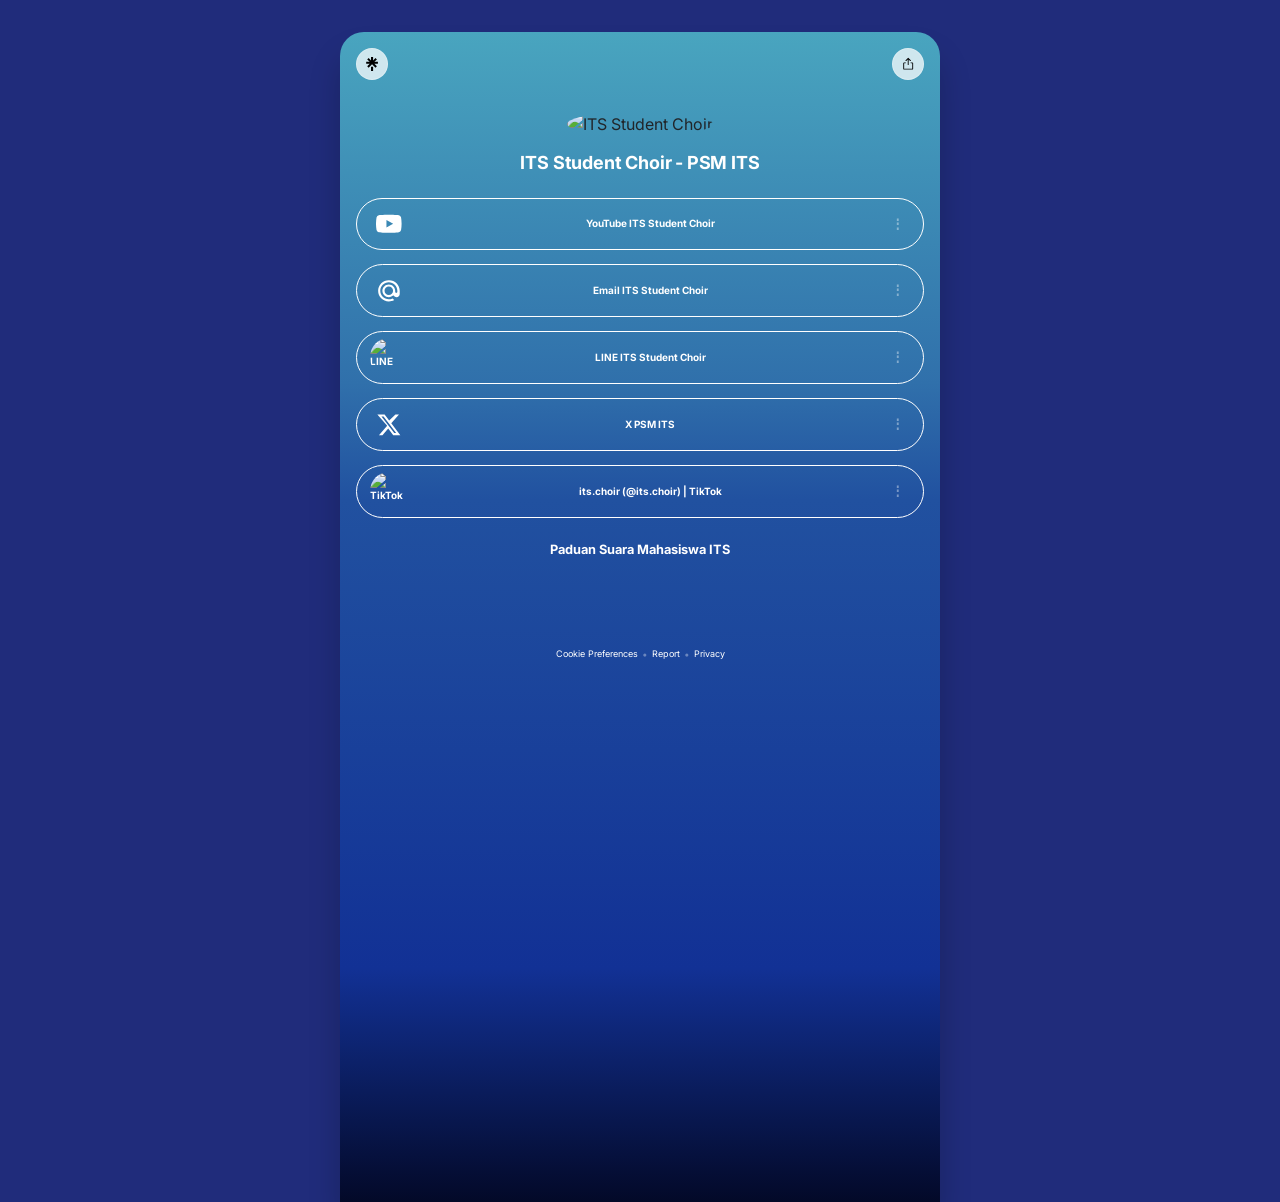
==== linktree.html @ 504827f1 "Pertemuan 6" ====
<!DOCTYPE html>
<html lang="en">

<head>
    <title>ITS Student Choir - PSM ITS | TikTok | Linktree</title>
    <meta charset="utf-8">
    <meta name="viewport" content="width=device-width, initial-scale=1">
    <link rel="stylesheet" href="https://cdn.jsdelivr.net/npm/bootstrap@4.6.2/dist/css/bootstrap.min.css">
    <link href="https://fonts.googleapis.com/css2?family=Inter:wght@400;500;600;700&display=swap" rel="stylesheet">
    <script src="https://cdn.jsdelivr.net/npm/jquery@3.7.1/dist/jquery.slim.min.js"></script>
    <script src="https://cdn.jsdelivr.net/npm/popper.js@1.16.1/dist/umd/popper.min.js"></script>
    <script src="https://cdn.jsdelivr.net/npm/bootstrap@4.6.2/dist/js/bootstrap.bundle.min.js"></script>

    <style>
        body {
            /* Mobile: gradient biru penuh */
            background: linear-gradient(180deg, #0d5fa3 0%, #0a3d8f 40%, #071A8C 100%);
            font-family: 'Inter', sans-serif;
            min-height: 130vh;
            margin: 0;
        }

        /* Desktop: background luar gelap, card mengapung di tengah */
        @media (min-width: 576px) {
            body {
                background: #202c7b;
                display: flex;
                justify-content: center;
                align-items: flex-start;
                padding-top: 2rem;
            }
        }

        .lt-card {
            max-width: 600px;
            width: 100%;
            min-height: 130vh;
            background: linear-gradient(180deg, #49a5bf 0%, #3070ab 30%, #2151a0 40%, #123195 80%, #030928 100%);
        }

        @media (min-width: 576px) {
            .lt-card {
                min-height: 130vh;
                border-radius: 1.5rem 1.5rem 0 0;
                box-shadow: 0 24px 32px 0 rgba(0, 0, 0, 0.2);
                padding-bottom: 2rem;
            }
        }

        .lt-topbar {
            position: sticky;
            top: 0;
            z-index: 10;
        }

        .lt-topbar-btn {
            width: 2rem;
            height: 2rem;
            border-radius: 50%;
            background: rgba(255, 255, 255, 0.741);
            border: 1px solid rgba(255, 255, 255, 0.25);
            display: flex;
            align-items: center;
            justify-content: center;
            cursor: pointer;
            color: #fff;
            transition: background 0.15s;
        }

        .lt-topbar-btn:hover {
            background: rgb(255, 255, 255);
        }

        .lt-topbar-btn svg {
            width: 0.9rem;
            height: 0.9rem;
            fill: #000000;
        }

        .lt-avatar {
            width: 4.5rem;
            height: 4.5rem;
            border-radius: 50%;
            object-fit: cover;
        }

        .lt-name {
            color: #fff;
            font-weight: 700;
            font-size: large;
            letter-spacing: -0.01em;
        }

        .lt-btn {
            background: transparent;
            border: 1.5px solid rgb(255, 255, 255);
            border-radius: 3rem;
            min-height: 3.3rem;
            display: flex;
            align-items: center;
            justify-content: center;
            position: relative;
            text-decoration: none;
            color: #fff;
            font-weight: bold;
            font-size: x-small;
            padding: 0.75rem 2.75rem 0.75rem 4rem;
            transition: background 0.15s, border-color 0.15s;
        }

        .lt-btn:hover {
            background: rgba(255, 255, 255, 0.08);
            border-color: rgba(255, 255, 255, 0.85);
            color: #fff;
            text-decoration: none;
        }

        .lt-btn-thumb {
            position: absolute;
            left: 0.5rem;
            width: 3rem;
            height: 3rem;
            border-radius: 0.75rem;
            overflow: hidden;
            background: transparent;
            display: flex;
            align-items: center;
            justify-content: center;
        }

        .lt-btn-thumb img {
            width: 80%;
            height: 80%;
            object-fit: cover;
            border-radius: 50%;
        }

        .lt-btn-thumb svg {
            width: 1.6rem;
            height: 1.6rem;
            fill: #fff;
        }

        .lt-btn-dots {
            position: absolute;
            right: 0.875rem;
            width: 1.5rem;
            height: 1.5rem;
            display: flex;
            align-items: center;
            justify-content: center;
            color: rgba(255, 255, 255, 0.4);
            font-size: 0.8rem;
            line-height: 1;
            border-radius: 50%;
        }

        .lt-btn-dots:hover {
            background: rgba(29, 28, 28, 0.182);
        }

        .lt-link-header {
            color: #fff;
            font-size: 80%;
            font-weight: 700;
            text-align: center;
        }

        /* Footer */
        .lt-footer-link {
            font-size: xx-small;
            color: rgba(255, 255, 255);
            text-decoration: none;
        }

        .lt-footer-link:hover {
            color: #fff;
            text-decoration: underline;
        }
    </style>
</head>

<body>

    <div class="lt-card mx-auto">

        <!-- TOP BAR -->
        <div class="lt-topbar d-flex justify-content-between align-items-center px-3 py-3">
            <button class="lt-topbar-btn">
                <!-- Logo Linktree -->
                <svg viewBox="0 0 28 28" fill="currentColor">
                    <path
                        d="M15.76 6.83L20.43 2.03L23.14 4.8L18.24 9.48H25.14V13.33H18.21L23.14 18.12L20.43 20.85L13.73 14.12L7.04 20.85L4.32 18.13L9.26 13.34H2.33V9.48H9.23L4.32 4.8L7.04 2.03L11.71 6.83V0H15.76V6.83ZM11.71 18.85H15.76V28H11.71V18.85Z" />
                </svg>
            </button>
            <button class="lt-topbar-btn">
                <!-- Icon share/upload -->
                <svg viewBox="0 0 256 256" fill="currentColor">
                    <path
                        d="M216,112v96a16,16,0,0,1-16,16H56a16,16,0,0,1-16-16V112A16,16,0,0,1,56,96H80a8,8,0,0,1,0,16H56v96H200V112H176a8,8,0,0,1,0-16h24A16,16,0,0,1,216,112ZM93.66,69.66,120,43.31V136a8,8,0,0,0,16,0V43.31l26.34,26.35a8,8,0,0,0,11.32-11.32l-40-40a8,8,0,0,0-11.32,0l-40,40A8,8,0,0,0,93.66,69.66Z" />
                </svg>
            </button>
        </div>

        <!-- PROFIL -->
        <div class="text-center px-4 pt-3 pb-4">
            <img src="https://ugc.production.linktr.ee/P9t9FSwnRhKXobRH1U8x_UHSVxVbH96TSKCvi?io=true&size=avatar-v3_0"
                alt="ITS Student Choir" class="lt-avatar mb-3">
            <h1 class="lt-name mb-0">ITS Student Choir - PSM ITS</h1>
        </div>

        <!-- LINK-LINK -->
        <div class="px-3 pb-4" style="display: flex; flex-direction: column; gap: 0.875rem;">

            <!-- 1. YouTube -->
            <a href="https://www.youtube.com/@itsstudentchoir1661?sub_confirmation=1" target="_blank" class="lt-btn">
                <span class="lt-btn-thumb">
                    <svg viewBox="0 0 24 24">
                        <path
                            d="M23.5 6.2a3.01 3.01 0 0 0-2.1-2.1C19.5 3.6 12 3.6 12 3.6s-7.5 0-9.4.5A3.01 3.01 0 0 0 .5 6.2 31.3 31.3 0 0 0 0 12a31.3 31.3 0 0 0 .5 5.8A3.01 3.01 0 0 0 2.6 19.9C4.5 20.4 12 20.4 12 20.4s7.5 0 9.4-.5a3.01 3.01 0 0 0 2.1-2.1A31.3 31.3 0 0 0 24 12a31.3 31.3 0 0 0-.5-5.8zM9.8 15.5V8.5l6.3 3.5-6.3 3.5z"/>
                    </svg>
                </span>
                YouTube ITS Student Choir
                <span class="lt-btn-dots">⋮</span>
            </a>

            <!-- 2. Email -->
            <a href="mailto:psmits.itsstudentchoir@gmail.com" class="lt-btn">
                <span class="lt-btn-thumb">
                    <svg viewBox="0 0 24 24">
                        <path
                            d="M12 2C6.48 2 2 6.48 2 12s4.48 10 10 10c1.85 0 3.57-.5 5.04-1.38l-1.5-1.5C14.42 19.69 13.24 20 12 20c-4.41 0-8-3.59-8-8s3.59-8 8-8 8 3.59 8 8v1c0 .55-.45 1-1 1s-1-.45-1-1v-1c0-3.31-2.69-6-6-6S6 8.69 6 12s2.69 6 6 6c1.66 0 3.16-.68 4.24-1.76.65.98 1.73 1.76 3.01 1.76 1.66 0 3-1.34 3-3v-3c0-5.52-4.48-10-10-10zm0 14c-2.21 0-4-1.79-4-4s1.79-4 4-4 4 1.79 4 4-1.79 4-4 4z" />
                    </svg>
                </span>
                Email ITS Student Choir
                <span class="lt-btn-dots">⋮</span>
            </a>

            <!-- 3. LINE -->
            <a href="https://lin.ee/fs6igtu" target="_blank" class="lt-btn">
                <span class="lt-btn-thumb">
                    <img src="https://ugc.production.linktr.ee/QrBOjOhcSj6fFGZMQJM0_og_image.png?io=true&size=thumbnail-stack_v1_0"
                        alt="LINE">
                </span>
                LINE ITS Student Choir
                <span class="lt-btn-dots">⋮</span>
            </a>

            <!-- 4. X (Twitter) -->
            <a href="https://x.com/itschoir" target="_blank" class="lt-btn">
                <span class="lt-btn-thumb">
                    <svg viewBox="0 0 24 24">
                        <path
                            d="M18.244 2.25h3.308l-7.227 8.26 8.502 11.24H16.17l-4.714-6.231-5.401 6.231H2.744l7.73-8.835L1.254 2.25H8.08l4.259 5.629 5.905-5.629zm-1.161 17.52h1.833L7.084 4.126H5.117z" />
                    </svg>
                </span>
                X PSM ITS
                <span class="lt-btn-dots">⋮</span>
            </a>

            <!-- 5. TikTok -->
            <a href="https://www.tiktok.com/@its.choir" target="_blank" class="lt-btn">
                <span class="lt-btn-thumb">
                    <img src="https://ugc.production.linktr.ee/OR3TKfXxQiyEhKVoNUQJ_ccb4ea45101eef7d67628bef88bc1500~c5_720x720.jpg?io=true&size=thumbnail-stack_v1_0"
                        alt="TikTok">
                </span>
                its.choir (@its.choir) | TikTok
                <span class="lt-btn-dots">⋮</span>
            </a>

            <!-- Header teks -->
            <p class="lt-link-header mb-10 pt-2">Paduan Suara Mahasiswa ITS</p>

        </div>

        <!-- FOOTER -->
        <div class="pb-0 pt-5 text-center">
            <div class="d-flex justify-content-center flex-wrap" style="gap: 0.25rem; font-size: 0.625rem;">
                <a href="#" class="lt-footer-link" onclick="return false;">Cookie Preferences</a>
                <span style="color: rgba(255,255,255,0.35); font-size: 0.625rem;">•</span>
                <a href="#" class="lt-footer-link" onclick="return false;">Report</a>
                <span style="color: rgba(255,255,255,0.35); font-size: 0.625rem;">•</span>
                <a href="#" class="lt-footer-link" onclick="return false;">Privacy</a>
            </div>
        </div>

    </div>

</body>

</html>
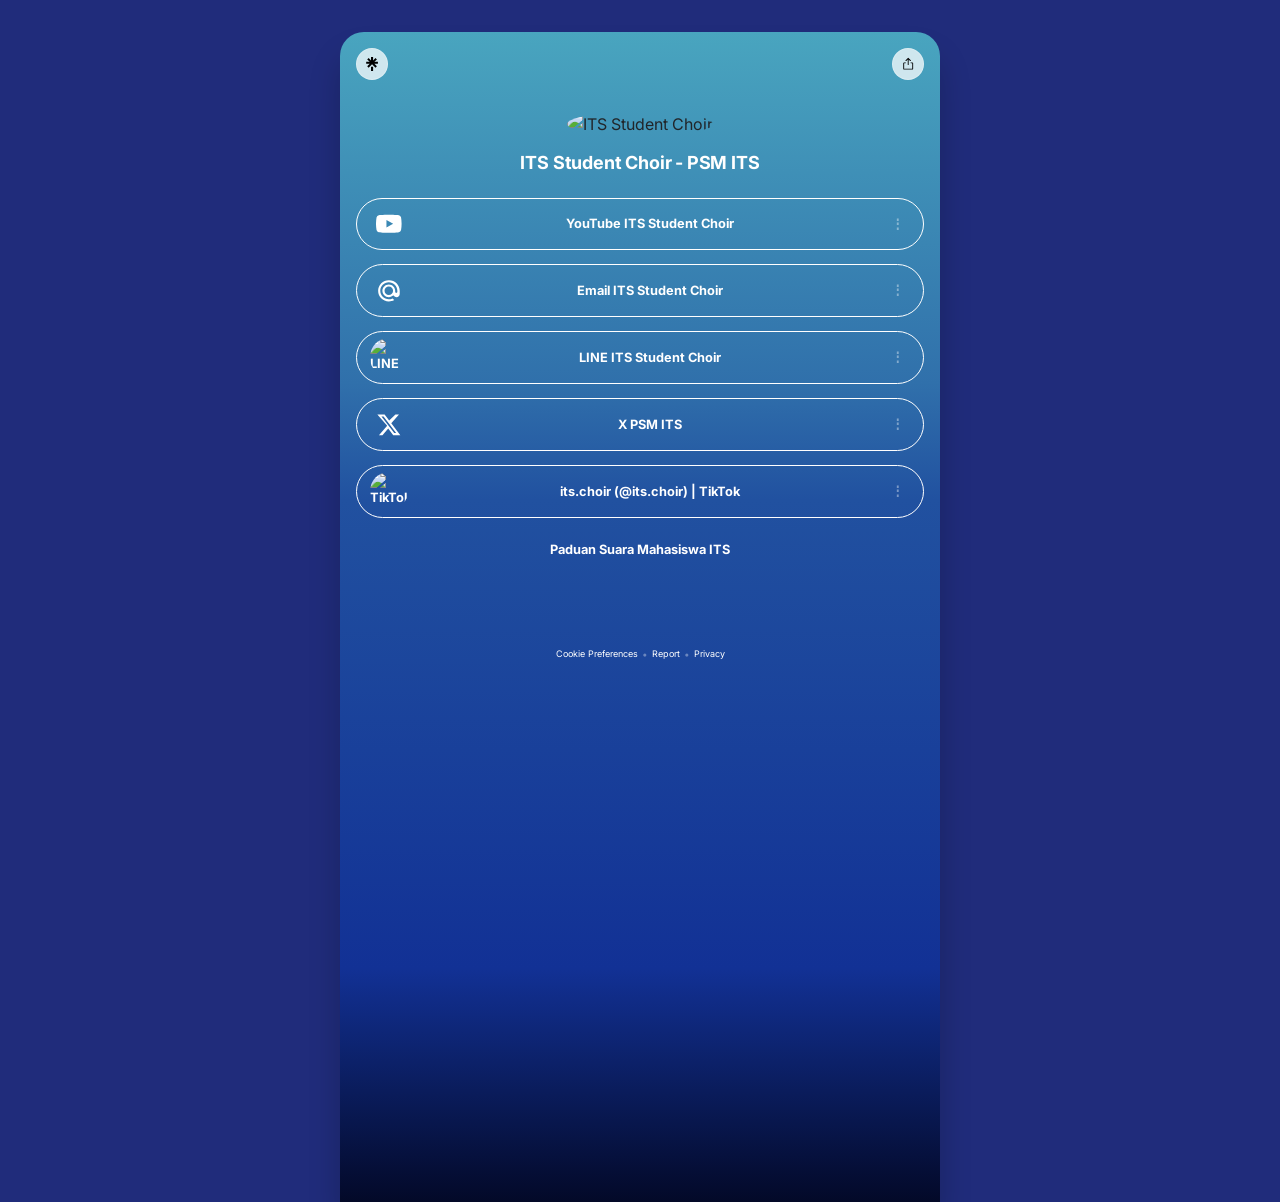
==== commit 2bbff702: "Pertemuan 6" ====
--- a/linktree.html
+++ b/linktree.html
@@ -103,7 +103,7 @@
             text-decoration: none;
             color: #fff;
             font-weight: bold;
-            font-size: x-small;
+            font-size: 80%;
             padding: 0.75rem 2.75rem 0.75rem 4rem;
             transition: background 0.15s, border-color 0.15s;
         }
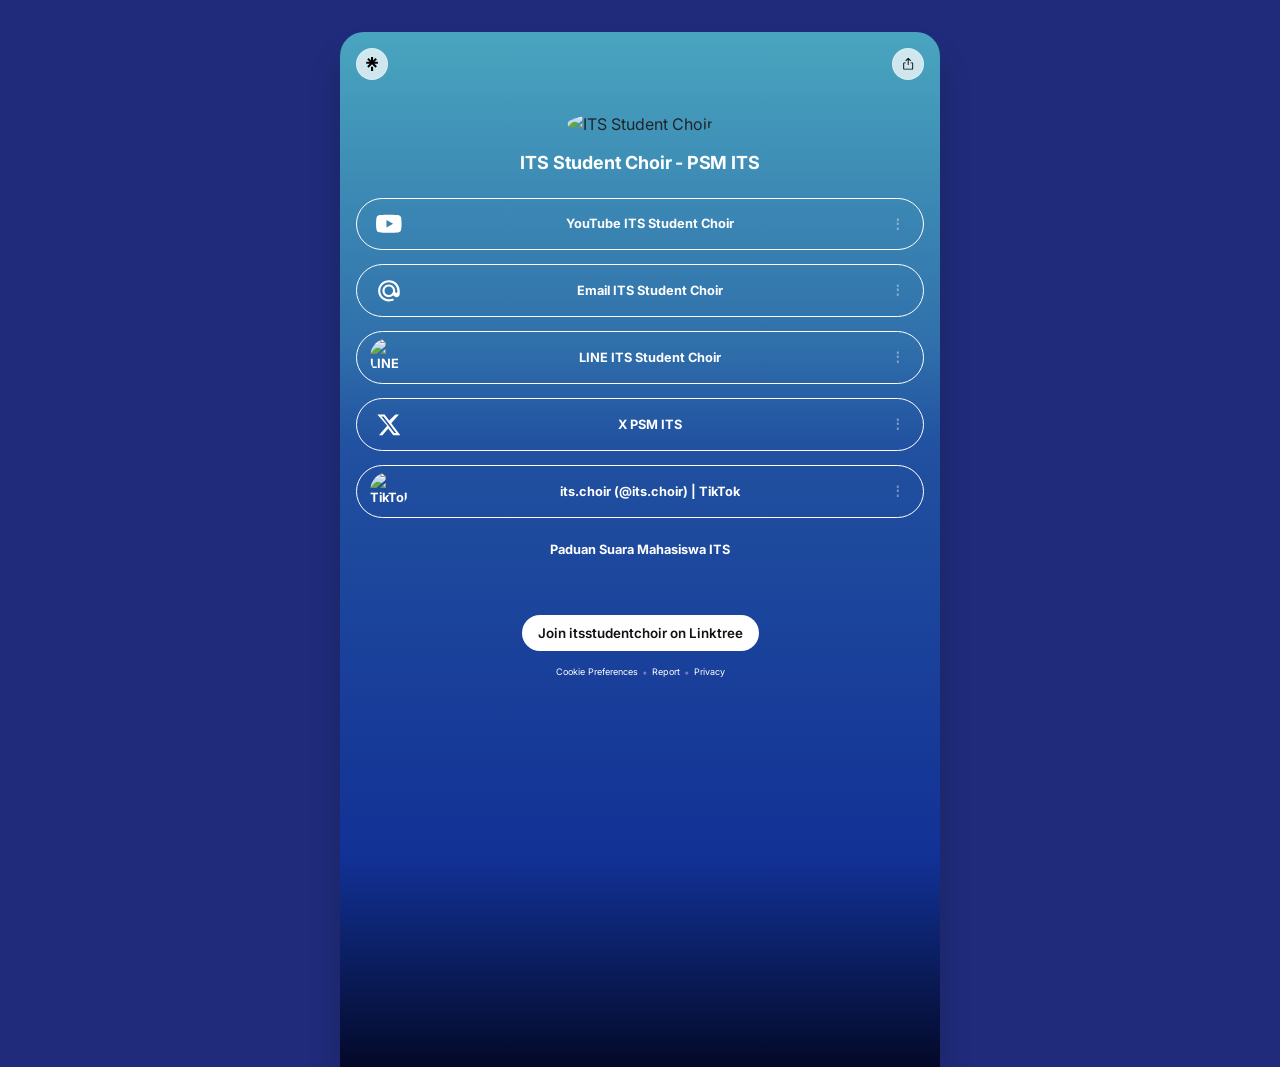
==== commit 3dd86a66: "Pertemuan 6" ====
--- a/linktree.html
+++ b/linktree.html
@@ -16,7 +16,7 @@
             /* Mobile: gradient biru penuh */
             background: linear-gradient(180deg, #0d5fa3 0%, #0a3d8f 40%, #071A8C 100%);
             font-family: 'Inter', sans-serif;
-            min-height: 130vh;
+            min-height: 115vh;
             margin: 0;
         }
 
@@ -34,13 +34,13 @@
         .lt-card {
             max-width: 600px;
             width: 100%;
-            min-height: 130vh;
+            min-height: 115vh;
             background: linear-gradient(180deg, #49a5bf 0%, #3070ab 30%, #2151a0 40%, #123195 80%, #030928 100%);
         }
 
         @media (min-width: 576px) {
             .lt-card {
-                min-height: 130vh;
+                min-height: 115vh;
                 border-radius: 1.5rem 1.5rem 0 0;
                 box-shadow: 0 24px 32px 0 rgba(0, 0, 0, 0.2);
                 padding-bottom: 2rem;
@@ -48,7 +48,7 @@
         }
 
         .lt-topbar {
-            position: sticky;
+            position: static;
             top: 0;
             z-index: 10;
         }
@@ -176,6 +176,24 @@
         .lt-footer-link:hover {
             color: #fff;
             text-decoration: underline;
+        }
+
+        .lt-join-btn {
+            display: inline-block;
+            background: #fff;
+            color: #111;
+            border-radius: 3rem;
+            padding: 0.5rem 1rem;
+            font-weight: 600;
+            font-size: 0.8375rem;
+            text-decoration: none;
+            margin-bottom: 0.875rem;
+        }
+
+        .lt-join-btn:hover {
+            background: #efefef;
+            color: #111;
+            text-decoration: none;
         }
     </style>
 </head>
@@ -274,7 +292,10 @@
         </div>
 
         <!-- FOOTER -->
-        <div class="pb-0 pt-5 text-center">
+        <div class="pb-0 pt-3 text-center">
+            <a href="https://linktr.ee/register" target="_blank" class="lt-join-btn">
+                Join itsstudentchoir on Linktree
+            </a>
             <div class="d-flex justify-content-center flex-wrap" style="gap: 0.25rem; font-size: 0.625rem;">
                 <a href="#" class="lt-footer-link" onclick="return false;">Cookie Preferences</a>
                 <span style="color: rgba(255,255,255,0.35); font-size: 0.625rem;">•</span>
